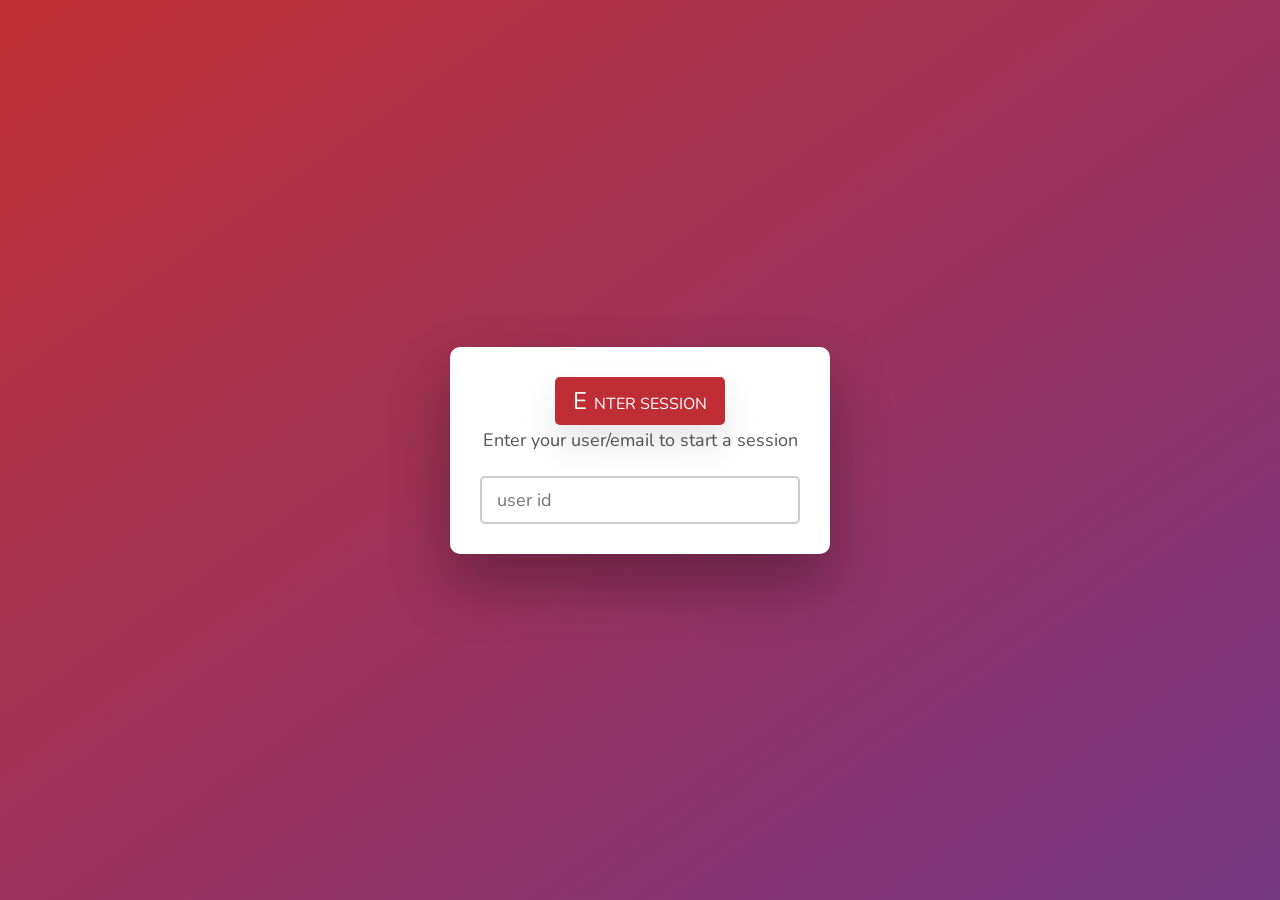
==== frontend/start-session.html @ 3a4fe35c "added support for start session (now is based only on the user id)" ====
<!DOCTYPE html>
<html lang="en">
  <head>
    <meta charset="UTF-8" />
    <meta name="viewport" content="width=device-width, initial-scale=1.0" />
    <link rel="stylesheet" href="start-session.css" />
    <title>Pig Game - Enter Session</title>
  </head>
  <body>
    <div class="session-container">
      <h2>Pig Game</h2>
      <p class="subtitle">Enter your user/email to start a session</p>
      <input type="text" id="input-user" placeholder="user id" />
      <button id="btn-enter" class="btn">Enter Session</button>
      <p id="session-error" class="error hidden">Invalid user/email or server error.</p>
    </div>
    <script src="start-session.js"></script>
  </body>
</html>
---- frontend/start-session.css ----
@import url('style.css');

.session-container {
  background: #fff;
  border-radius: 1rem;
  padding: 3rem;
  display: flex;
  flex-direction: column;
  gap: 2.4rem;
  max-width: 38rem;
  width: 100%;
  text-align: center;
  box-shadow: 0 3rem 6rem rgba(0, 0, 0, 0.3);
  font-size: 1.8rem;
}

.session-container h2 {
  font-size: 2rem;
  color: #bf2e34;
}

.subtitle {
  font-size: 1.8rem;
  color: #555;
}

.session-container input {
  font-size: 1.8rem;
  font-family: inherit;
  padding: 1rem 1.5rem;
  border: 2px solid #ccc;
  border-radius: 0.5rem;
  outline: none;
}

.session-container input:focus {
  border-color: #bf2e34;
}

.btn {
  font-size: 1.6rem;
  font-family: inherit;
  font-weight: 400;
  padding: 0.8rem 1.8rem;
  border: none;
  border-radius: 0.5rem;
  background-color: #bf2e34;
  color: #fff;
  cursor: pointer;
  transition: background-color 0.2s;
}

.btn:hover {
  background-color: #9c2229;
}

.error {
  color: #bf2e34;
  font-size: 1.4rem;
}
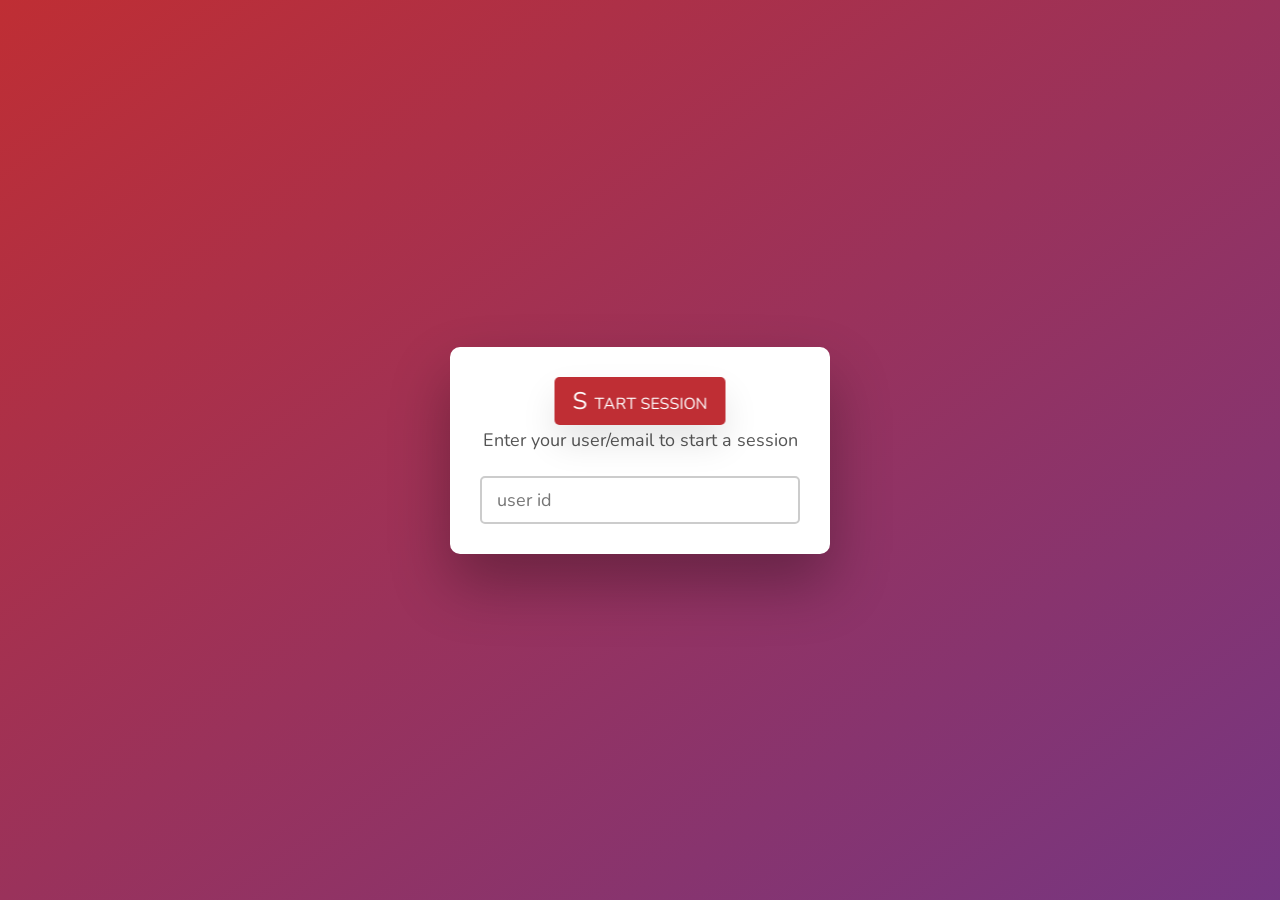
==== commit e42b6ec3: "added support for private backend endpoints and for multiple game sessions" ====
--- a/frontend/start-session.html
+++ b/frontend/start-session.html
@@ -4,14 +4,14 @@
     <meta charset="UTF-8" />
     <meta name="viewport" content="width=device-width, initial-scale=1.0" />
     <link rel="stylesheet" href="start-session.css" />
-    <title>Pig Game - Enter Session</title>
+    <title>Pig Game - Start Session</title>
   </head>
   <body>
     <div class="session-container">
       <h2>Pig Game</h2>
       <p class="subtitle">Enter your user/email to start a session</p>
       <input type="text" id="input-user" placeholder="user id" />
-      <button id="btn-enter" class="btn">Enter Session</button>
+      <button id="btn-enter" class="btn">Start Session</button>
       <p id="session-error" class="error hidden">Invalid user/email or server error.</p>
     </div>
     <script src="start-session.js"></script>
